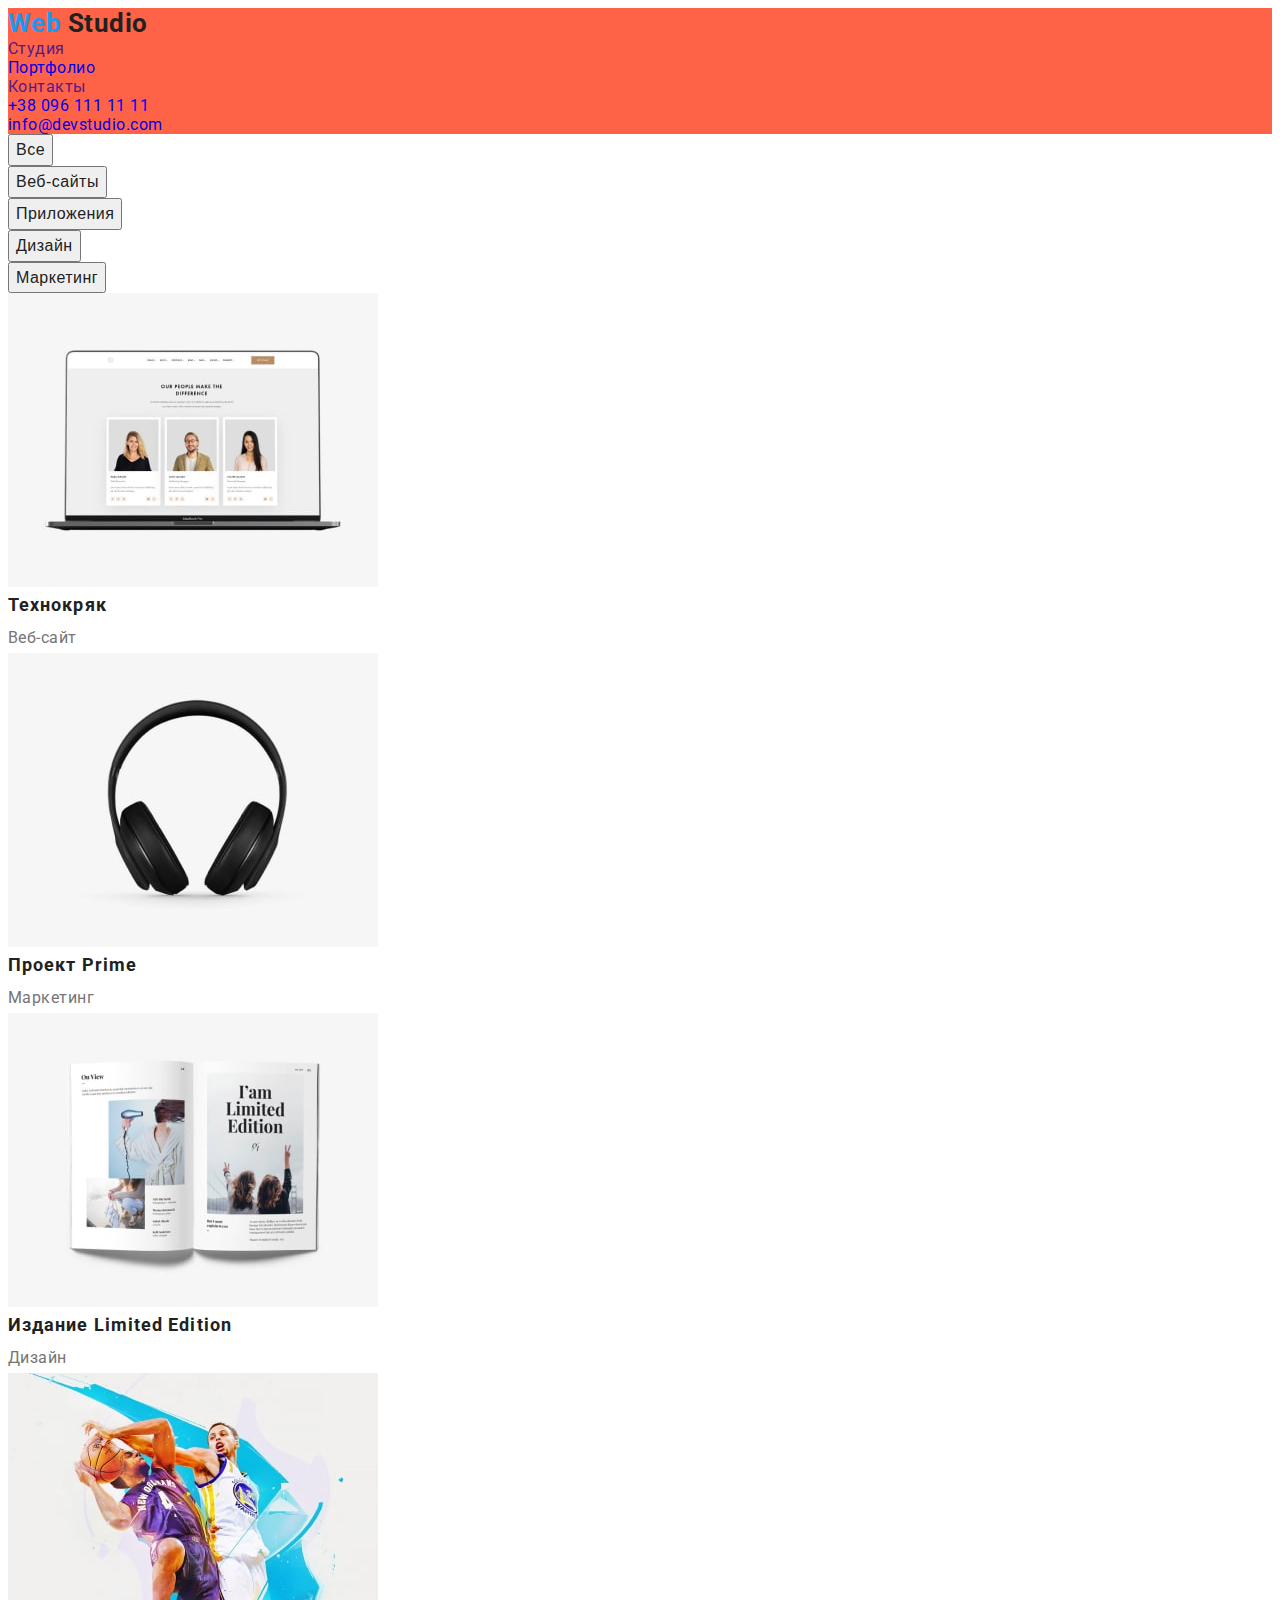
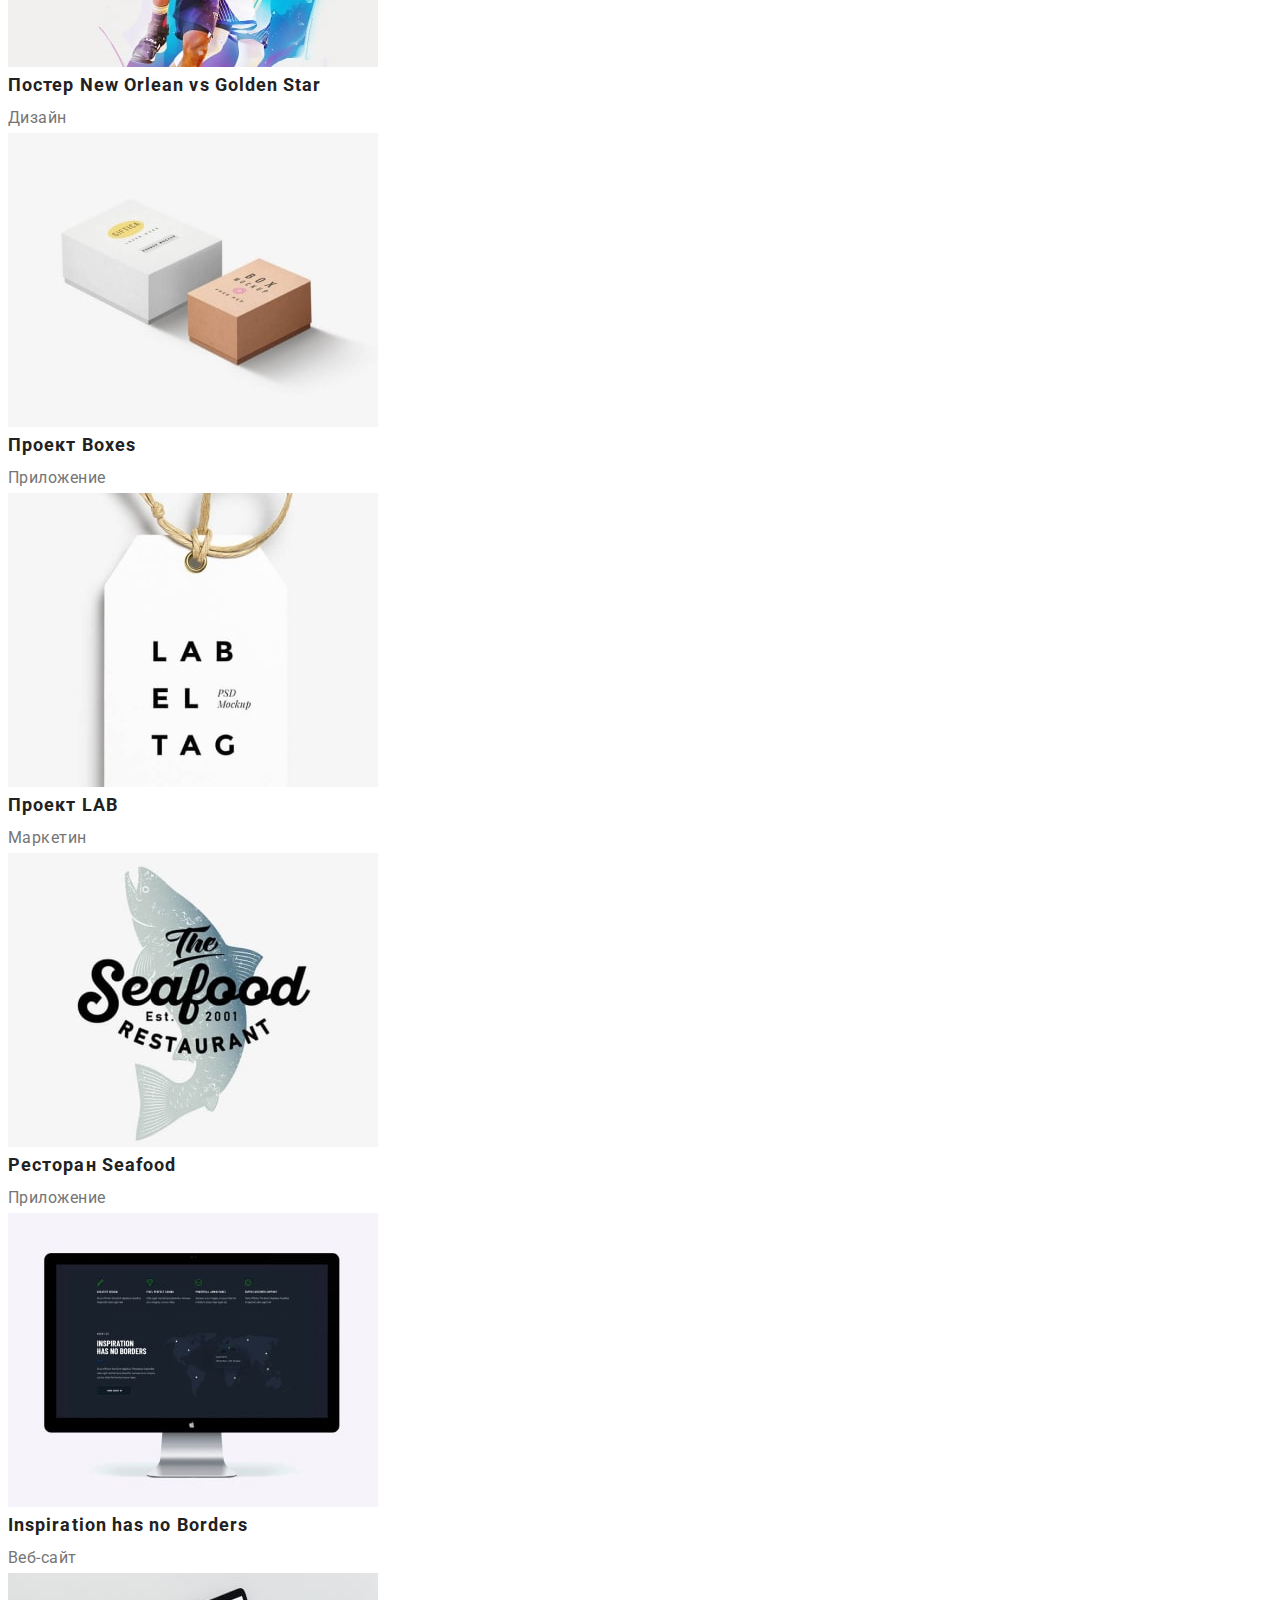
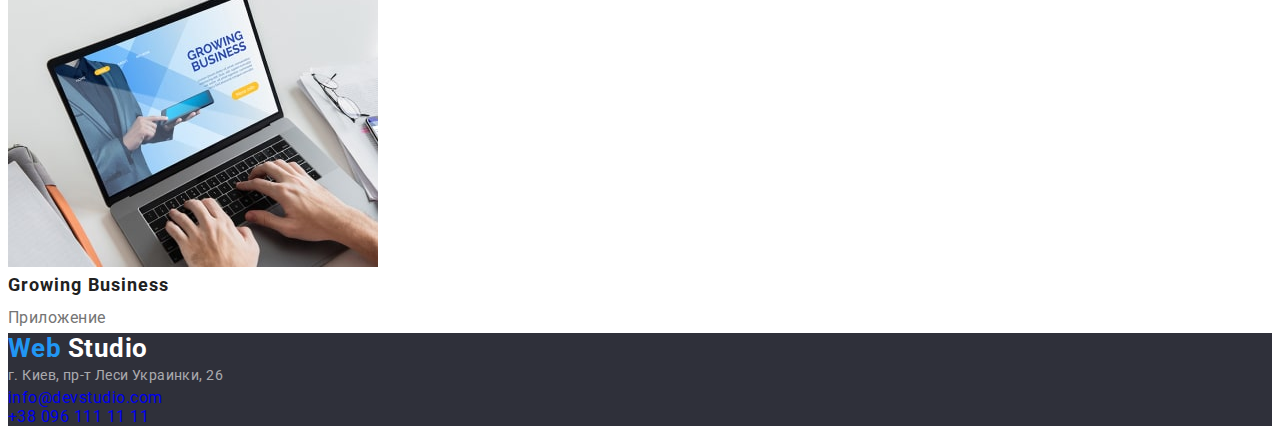
==== portfolio.html @ abbcbef1 "дом работа 3" ====
<!DOCTYPE html>
<html lang="ru">

<head>
    <meta charset="UTF-8">
    <meta http-equiv="X-UA-Compatible" content="IE=edge">
    <meta name="viewport" content="width=device-width, initial-scale=1.0">
    
    <title>portfolio</title>
    <link rel="preconnect" href="https://fonts.googleapis.com">
    <link rel="preconnect" href="https://fonts.gstatic.com" crossorigin>
    <link
        href="https://fonts.googleapis.com/css2?family=Montserrat:wght@400;700&family=Raleway:wght@700&family=Roboto:wght@400;500;700;900&display=swap"
        rel="stylesheet">

    <link rel="stylesheet" href="./css/style.css">

</head>
<body>    
    <header class="heder-page">
    
        <nav class="style-navig-list">
            <a class="logo " lang="en" href="./index.html"> Web <span class="accent-boton">Studio</span> </a>
    
            <ul >
                <li><a class="link  " href="">Студия</a></li>
                <li><a class="link" href="./portfolio.html" target="_blank">Портфолио</a></li>
                <li><a class="link" href="">Контакты</a></li>
            </ul>
        </nav>
    
        <ul class="contakt-list">
            <li><a class="link-tel " href="tel:+380961111111">+38 096 111 11 11</a></li>
            <li><a class="link-adress " href="mailto:info@devstudio.com">info@devstudio.com</a></li>
        </ul>
    
    </header>
    

    <!-- Герой-->
    <main>
        <!-- <h1>Навигация</h1> -->
        <section class="section-boton-navigation">
            <!-- Нужно скрыть -->

            <h1 class="section-hide">Навигация</h1>

            <ul class="botton-navigation">
                <li >
                    <button class="botons-stil pointer" type="button">Все</button>
                </li>
                <li >
                    <button class="botons-stil pointer" type="button">Веб-сайты</button>
                </li>
                <li >
                    <button  class="botons-stil pointer" type="button">Приложения</button>
                </li>
                <li >
                    <button class="botons-stil pointer"  type="button">Дизайн</button>
                </li>
                <li >
                    <button  class="botons-stil pointer" type="button">Маркетинг</button>
                </li>
            </ul>
            
        </section>

        <!-- <h2>картинки с описанием</h2> -->
        <section class="section-img-collection">
            <!-- Нужно скрыть -->
            <h2 class="section-hide">картинки с описанием</h2>

            <ul>
                <li class="section-img-list" >
                    <img src="./img/img_portfolio/img_1.jpg" alt="ноутбук с дизайнерами">
                    <h3 class="section-img-item">Технокряк</h3>
                    <p class="section-img-text">Веб-сайт</p>
                </li>
                <li class="section-img-list">
                    <img src="./img/img_portfolio/img_2.jpg" alt="наушники">
                    <h3 class="section-img-item" >Проект Prime</h3>
                    <p class="section-img-text">Маркетинг</p>
                </li>
                <li class="section-img-list">
                    <img src="./img/img_portfolio/img_3.jpg" alt="журнал">
                    <h3 class="section-img-item">Издание Limited Edition</h3>
                    <p class="section-img-text">Дизайн</p>
                </li>
                <li class="section-img-list">
                    <img src="./img/img_portfolio/img_4.jpg" alt="спорт">
                    <h3 class="section-img-item">Постер New Orlean vs Golden Star</h3>
                    <p class="section-img-text">Дизайн</p>
                </li>
                <li class="section-img-list">
                    <img src="./img/img_portfolio/img_5.jpg" alt="коробки">
                    <h3 class="section-img-item">Проект Boxes</h3>
                    <p class="section-img-text">Приложение</p>
                </li>
                <li class="section-img-list">
                    <img src="./img/img_portfolio/img_6.jpg" alt="бирка">
                    <h3 class="section-img-item">Проект LAB</h3>
                    <p class="section-img-text">Маркетин</p>
                </li>
                <li class="section-img-list">
                    <img src="./img/img_portfolio/img_7.jpg" alt="рыба">
                    <h3 class="section-img-item">Ресторан Seafood</h3>
                    <p class="section-img-text">Приложение</p>
                </li>
                <li class="section-img-list">
                    <img src="./img/img_portfolio/img_8.jpg" alt="монитор стационарный">
                    <h3 class="section-img-item">Inspiration has no Borders</h3>
                    <p class="section-img-text">Веб-сайт</p>
                </li>
                <li class="section-img-list">
                    <img src="./img/img_portfolio/img_9.jpg" alt="ноутбук">
                    <h3 class="section-img-item">Growing Business</h3>
                    <p class="section-img-text">Приложение</p>
                </li>
            </ul>


        </section>

    </main>
    <!-- Подвал -->
    <footer class="footer-page">
        <a class="logo " lang="en" href="./index.html"> Web <span class="accent-boton-footer">Studio</span> </a>
    
        <address class="footer-page-adres">г. Киев, пр-т Леси Украинки, 26</address>
    
        <ul>
            <li><a class="link-adress link" href="mailto:info@devstudio.com">info@devstudio.com</a></li>
            <li><a class="link-tel link" href="tel:+380961111111">+38 096 111 11 11</a></li>
    
        </ul>
    
    </footer>



</body>

</html>
---- css/style.css ----
:root {
  --primari-white-color:#ffffff;
  --variable-color: #2196f3;
  --text-color: #757575;
  --basic-color: #212121;
  --background-central:#2F303A;
}
a {
  text-decoration: none;
}
ul {
  list-style: none;
}
h1,
h2,
h3,
h4,
p
{
  margin-top: 0;
  margin-bottom: 0;
}
ul,
ol{
margin-top: 0;
margin-bottom: 0;
padding-left: 0;
}
img{
  display: block;
}
address{
  font-style: normal;
}
.accent:hover,
.acsent:focus {
}
body {
  font-family: "Roboto", sans-serif;
  text-color: var(--basic-color);
  background-color: var(--primari-white-color);
  letter-spacing: 0.03em;
}
/* ХЕДЕР */
.heder-page {
  background: tomato;
}
.link 
:hover,
:focus { 
  color: var(--variable-color);
  font-weight: 500;
  font-size: 14px;
  line-height: 1.14;
  letter-spacing: 0.02em;
}
/* Подсветка ссылок кнопок
/* .logo-text {
  color: #212121; */} 

.container{
  width:1170px;
  padding-left: 15px;
  padding-right: 15px;
  margin-left:auto;
  margin-right:auto;
  
  
}
.style-navig-list {
}
.logo {
  font-weight: 700;
  font-size: 26px;
  line-height: 1.19;
  color: var(--variable-color);
}
.accent-boton {
  color: var(--basic-color);
}
.boton-navig {
}
.contakt-list{

}
.pointer{
  cursor: pointer;
}
.link-adress
.link-tel{
font-weight: 500;
font-size: 14px;
line-height: 1.14;
letter-spacing: 0.02em;
color:var(--text-color)
}


/* ГЕРОЙ */
.section-list {
  background-color: var(--background-central);
}
.section-heder {
  font-weight: 900;
  font-size: 44px;
  line-height: 1.36;
  letter-spacing: 0.06em;
  color: var(--primari-white-color);
  
}
.section-baton {
  font-weight: 700;
  font-size: 16px;
  line-height: 1.87;
  display: flex;
  align-items: center;
  text-align: center;
  letter-spacing: 0.06em;
  color: var(--primari-white-color);
  background-color: var(--variable-color);
}
.section-main-first {
}
/* СПРЯТАТЬ ТЕКСТ */
.section-hide {
  display: none;
}
.section-main-heder {
  font-weight: 700;
  font-size: 14px;
  line-height: 1.14;
  letter-spacing: 0.03em;
  text-transform: uppercase;
  color: var(--basic-color);
}
.section-text {
  font-weight: 400;
  font-size: 14px;
  line-height: 1.71;
  letter-spacing: 0.03em;
  color: var(--text-color);
}
.section-picture {
}
.section-picture-img {
}
.section-main-picture,
.team-hader {
  font-weight: 700;
  font-size: 36px;
  line-height: 1.16;
  letter-spacing: 0.03em;
  color: var(--basic-color);
}
/* <!-- Секция 2--> */
.section-team {
}
.team-hader-employees {
}
.team-hader-list {
  font-weight: 500;
  font-size: 16px;
  line-height: 1.18;
  letter-spacing: 0.03em;
  color: var(--basic-color);
}
.team-hader-text {
  font-weight: 400;
  font-size: 16px;
  line-height: 1.18;
  letter-spacing: 0.03em;
  color: var(--text-color);
}
/* ПОДВАЛ */
.footer-page {
  background: #2f303a;
}
.footer-page-adres {
  font-family: "Roboto", sans-serif;
  font-weight: 400;
  font-size: 14px;
  line-height: 1.71;
  letter-spacing: 0.03em;
  color: rgba(255, 255, 255, 0.6);
}
.accent-boton-footer {
  color: var(--primari-white-color);
}
/* Портфолио */
.section-boton-nav{

}
.botton-navigation{


}
.botons-stil{
color:var(--basic-color);
font-weight: 500;
font-size: 16px;
line-height: 1.62;
letter-spacing: 0.03em;
}
.section-img-collection{

}
.section-img-list{

}
.section-img-item{
  font-weight:700;
font-size: 18px;
line-height: 2;
letter-spacing: 0.06em;
color:var(--basic-color);
}
.section-img-text{
  font-weight: 400;
font-size: 16px;
line-height: 1.87;
letter-spacing: 0.03em;
color:var(--text-color);
}
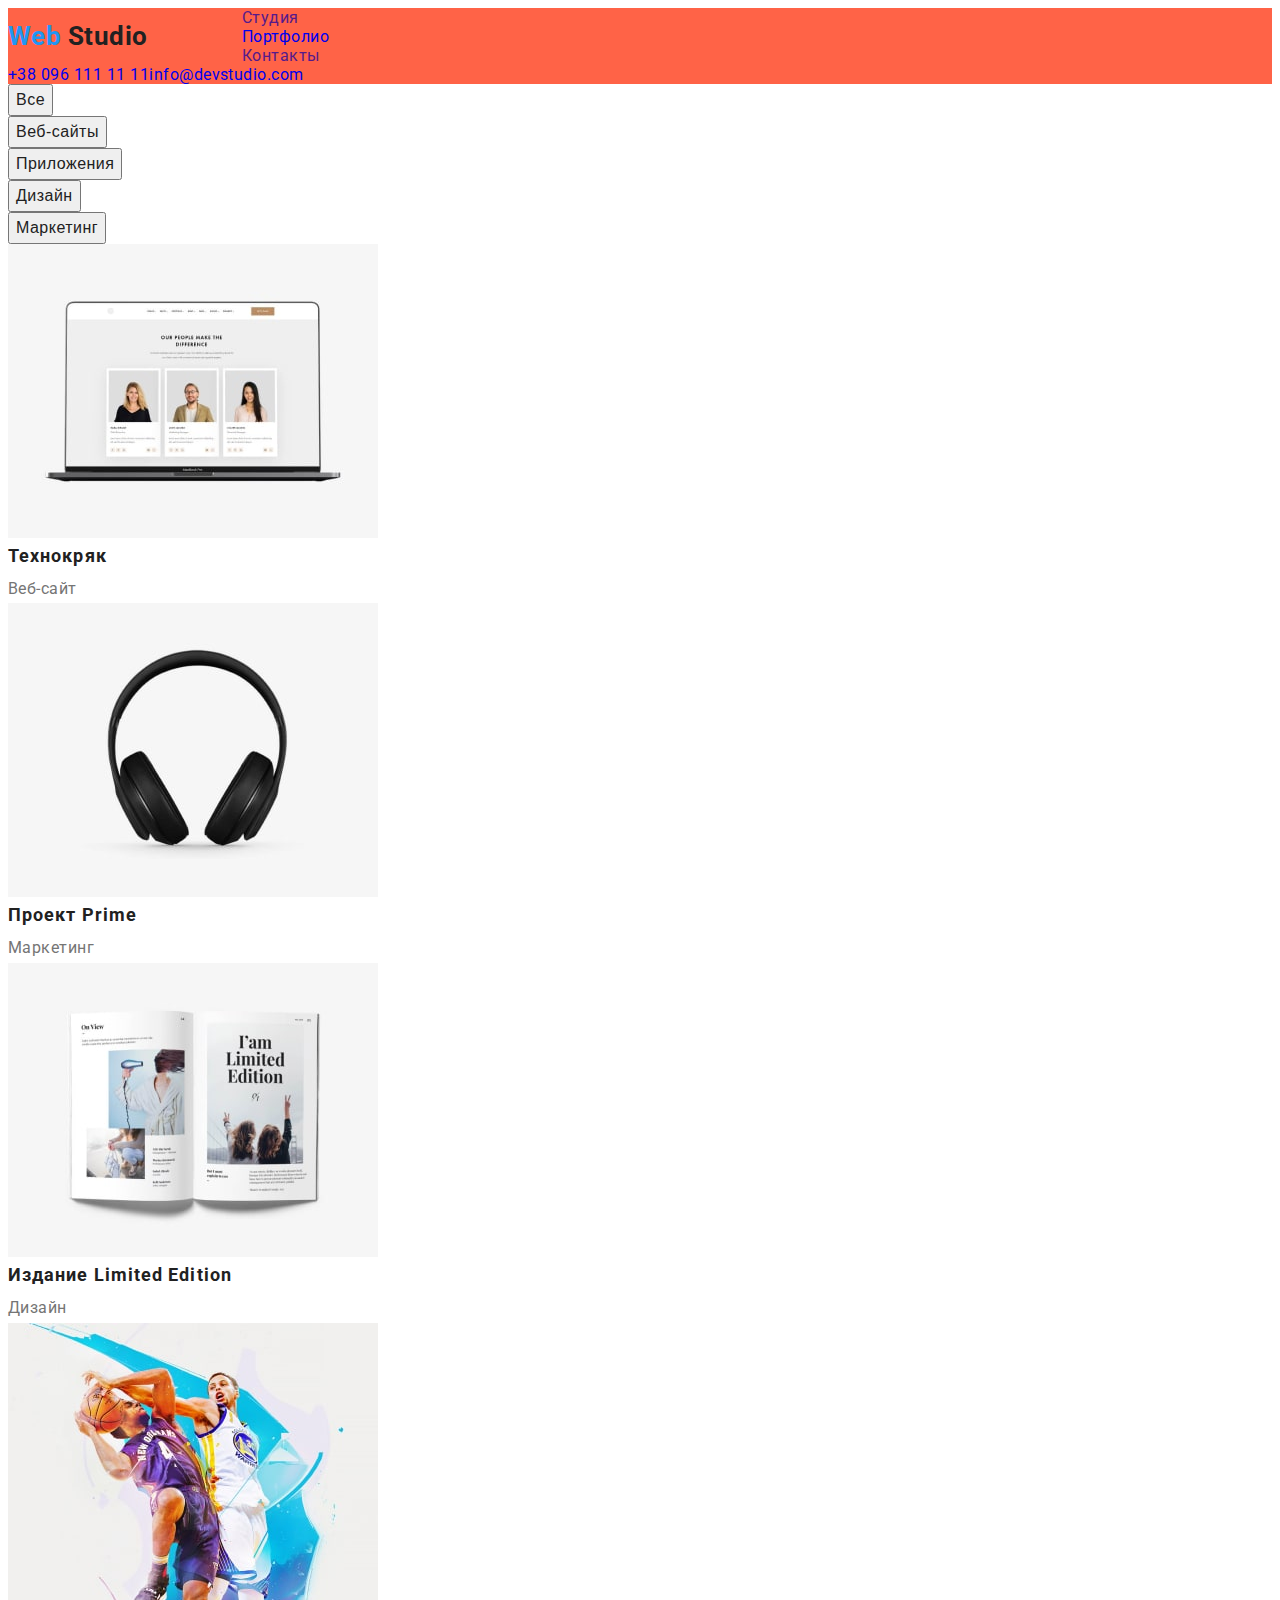
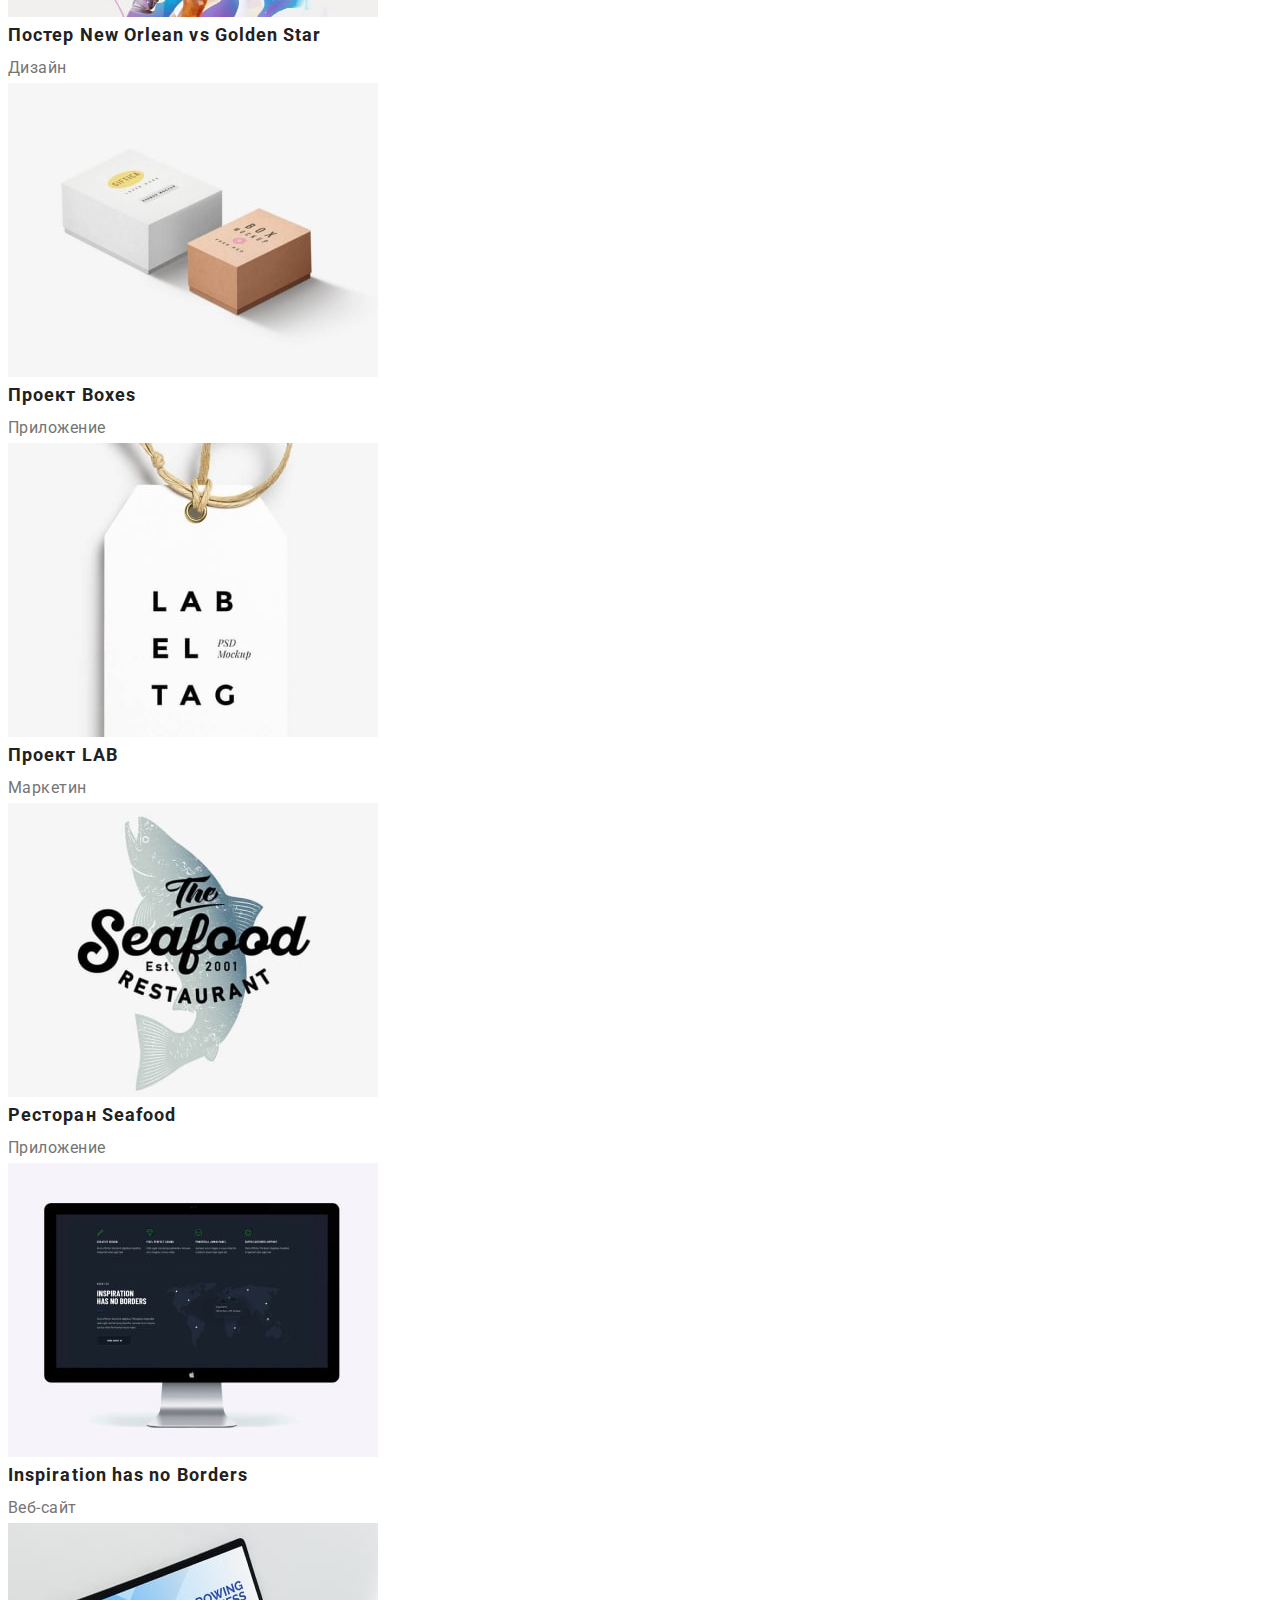
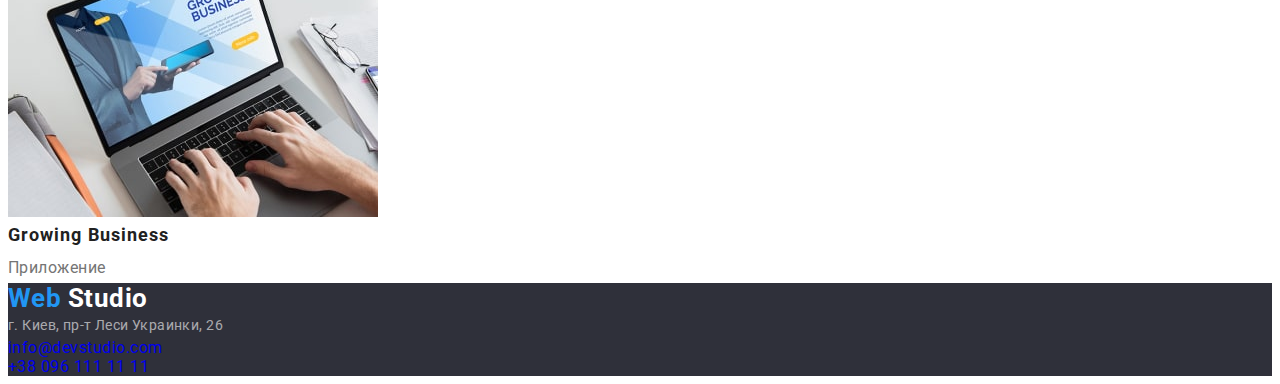
==== commit dfad1620: "ментору" ====
--- a/portfolio.html
+++ b/portfolio.html
@@ -20,7 +20,7 @@
     <header class="heder-page">
     
         <nav class="style-navig-list">
-            <a class="logo " lang="en" href="./index.html"> Web <span class="accent-boton">Studio</span> </a>
+            <a class="logo " lang="en" href="./index.html" target="_blank"> Web <span class="accent-boton">Studio</span> </a>
     
             <ul >
                 <li><a class="link  " href="">Студия</a></li>
--- a/css/style.css
+++ b/css/style.css
@@ -44,7 +44,81 @@
 /* ХЕДЕР */
 .heder-page {
   background: tomato;
-}
+  
+}
+.hader-container{
+  display: flex;
+  align-items: center;
+  
+}
+
+/* Подсветка ссылок кнопок
+/* .logo-text {
+  color: #212121; */} 
+
+.container{
+  width:50px;
+  padding-left: 15px;
+  padding-right: 15px;
+  margin-left:auto;
+  margin-right:auto;
+  
+  
+}
+.style-navig-list {
+  display: flex;
+  align-items: center;
+  
+}
+
+
+.logo {
+  font-weight: 700;
+  font-size: 26px;
+  line-height: 1.19;
+  color: var(--variable-color);
+  margin-right: 94px;
+
+}
+.navig-list{
+  display: flex;
+  align-items: center;
+}
+.navig-list-item:not(:last-child){
+  margin-right:50px ;
+}
+.link-list{
+  font-weight: 500;
+font-size: 14px;
+line-height: 1.14;
+letter-spacing: 0.02em;
+color:var(--basic-color);
+}
+
+
+  .contakt{
+font-weight: 500;
+font-size: 14px;
+line-height: 1.14;
+letter-spacing: 0.02em;
+color:var(--text-color)
+  }
+.contakt-list {
+  display: flex;
+  align-items: center;
+  margin-left: auto;
+  
+}
+.contakt-list-item:not(:last-child){
+margin-right:50px ;
+
+}
+.accent-boton {
+  color: var(--basic-color);
+}
+.boton-navig {
+}
+
 .link 
 :hover,
 :focus { 
@@ -54,46 +128,10 @@
   line-height: 1.14;
   letter-spacing: 0.02em;
 }
-/* Подсветка ссылок кнопок
-/* .logo-text {
-  color: #212121; */} 
-
-.container{
-  width:1170px;
-  padding-left: 15px;
-  padding-right: 15px;
-  margin-left:auto;
-  margin-right:auto;
-  
-  
-}
-.style-navig-list {
-}
-.logo {
-  font-weight: 700;
-  font-size: 26px;
-  line-height: 1.19;
-  color: var(--variable-color);
-}
-.accent-boton {
-  color: var(--basic-color);
-}
-.boton-navig {
-}
-.contakt-list{
-
-}
 .pointer{
   cursor: pointer;
 }
-.link-adress
-.link-tel{
-font-weight: 500;
-font-size: 14px;
-line-height: 1.14;
-letter-spacing: 0.02em;
-color:var(--text-color)
-}
+
 
 
 /* ГЕРОЙ */
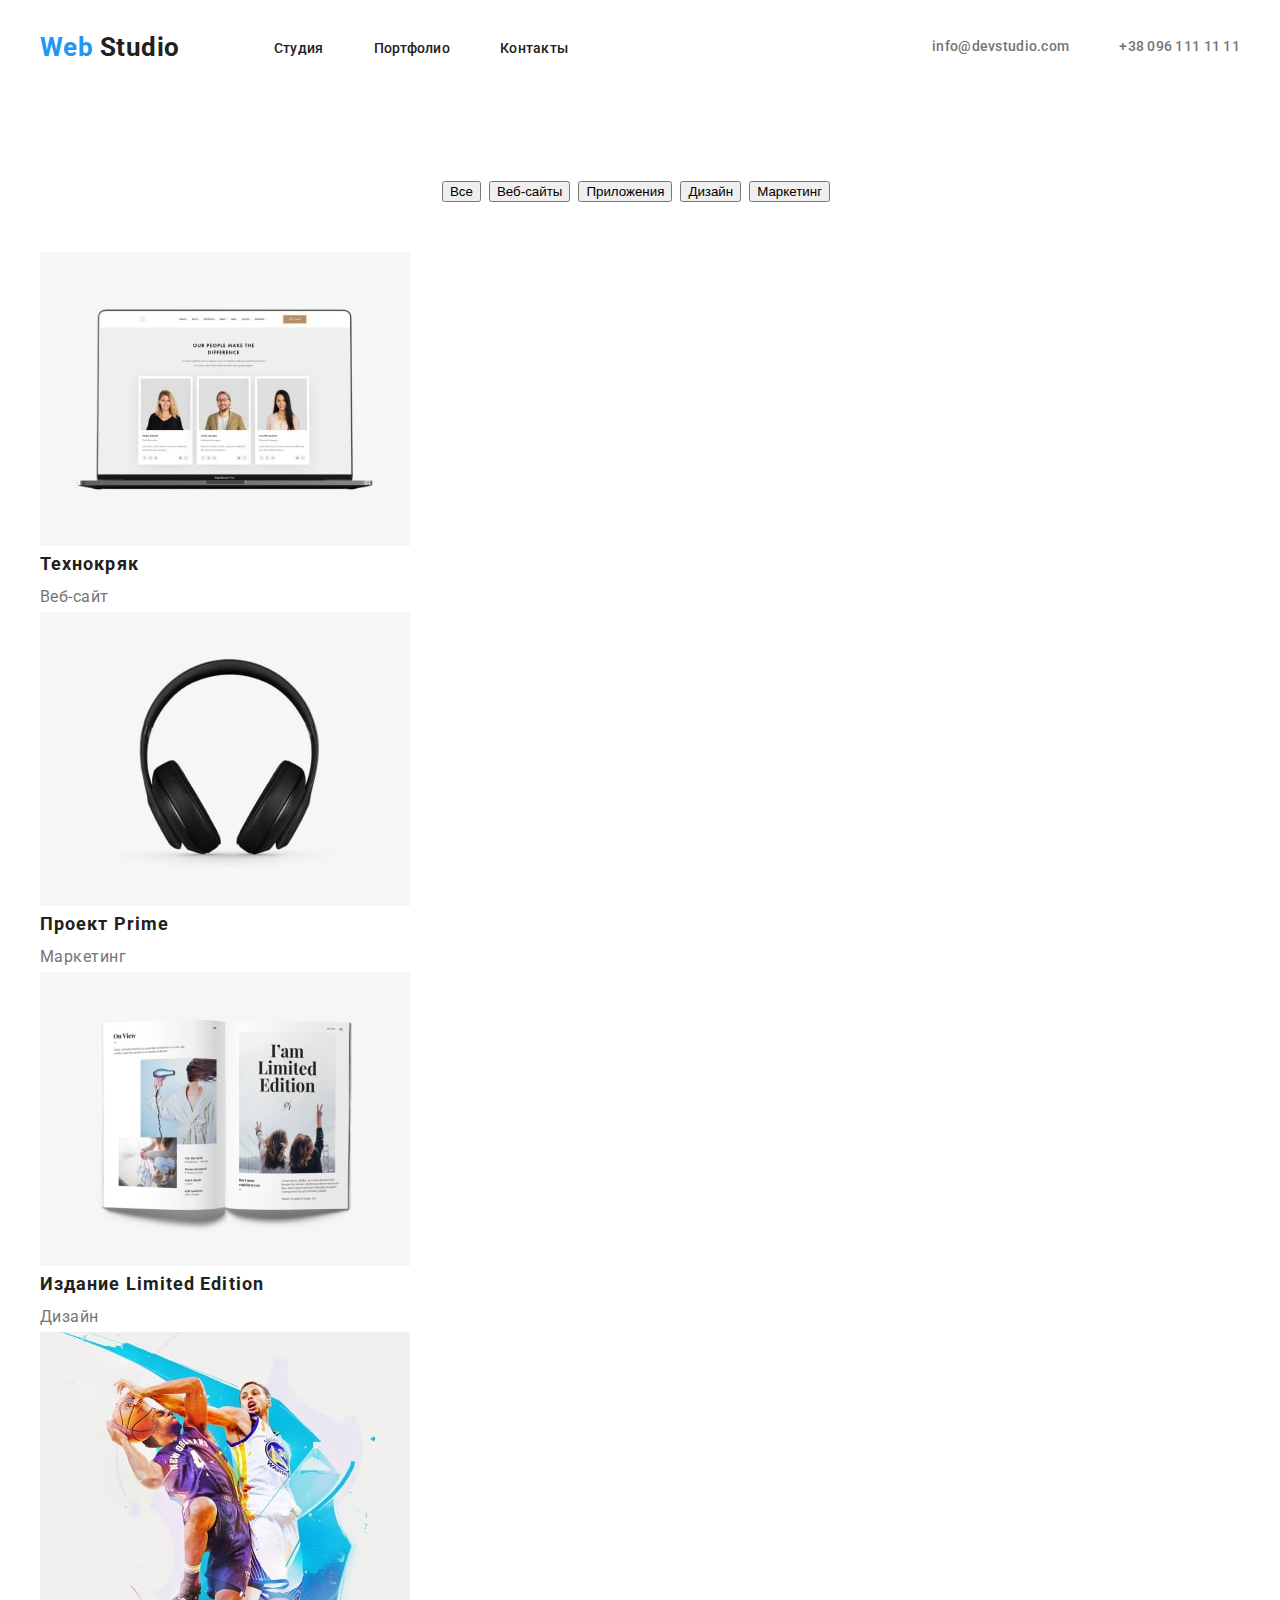
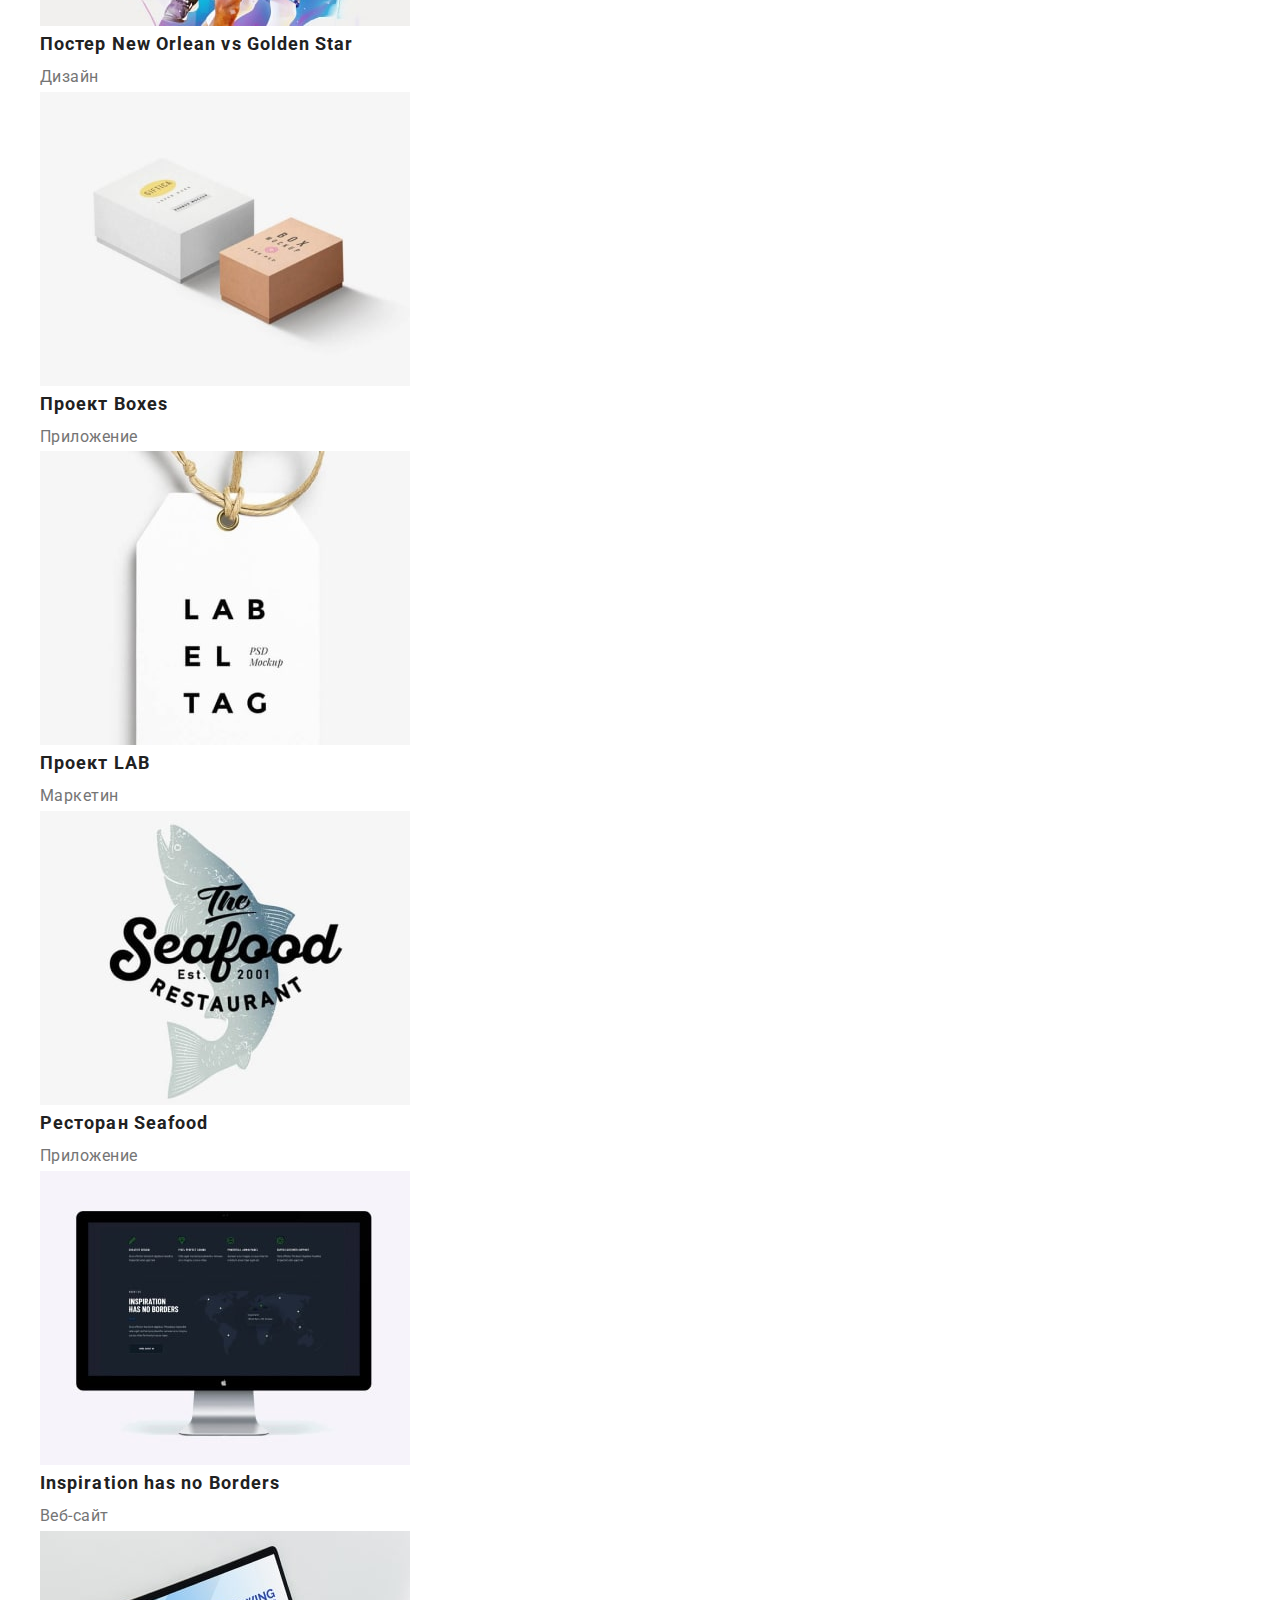
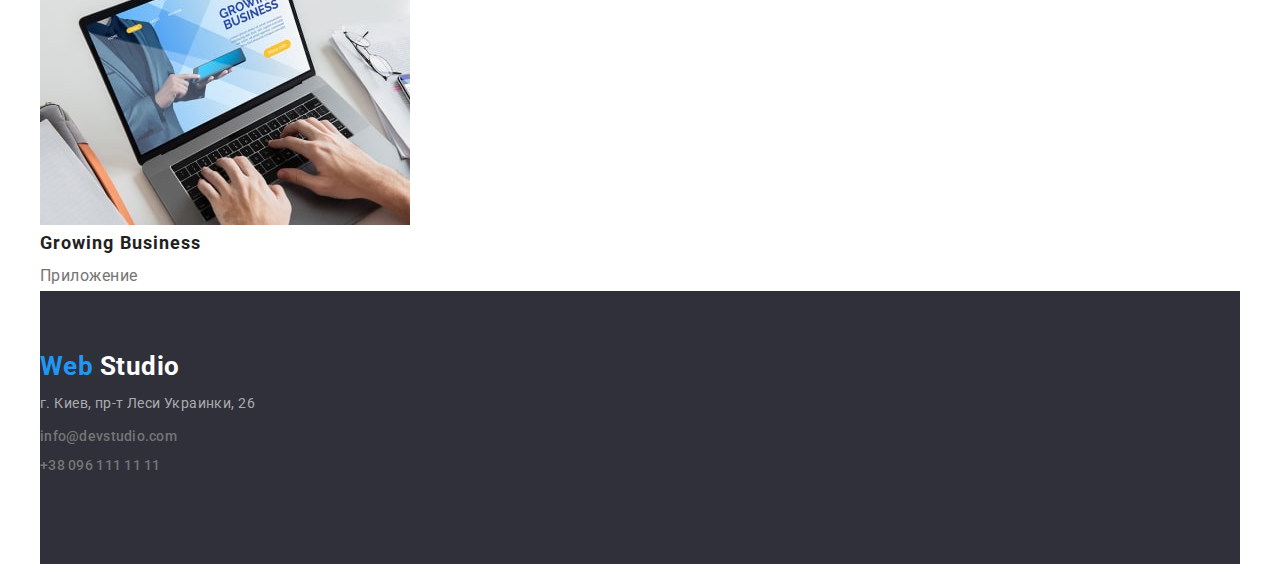
==== commit e0d61898: "выставил кнопки в портфол" ====
--- a/portfolio.html
+++ b/portfolio.html
@@ -17,124 +17,130 @@
 
 </head>
 <body>    
-    <header class="heder-page">
+    <header class="heder-page ">
+        <div class=" container hader-container ">
+            <nav class="style-navig-list">
+                <a class="logo " lang="en" href="./index.html"> Web <span class="accent-boton">Studio</span> </a>
     
-        <nav class="style-navig-list">
-            <a class="logo " lang="en" href="./index.html" target="_blank"> Web <span class="accent-boton">Studio</span> </a>
-    
-            <ul >
-                <li><a class="link  " href="">Студия</a></li>
-                <li><a class="link" href="./portfolio.html" target="_blank">Портфолио</a></li>
-                <li><a class="link" href="">Контакты</a></li>
-            </ul>
-        </nav>
-    
-        <ul class="contakt-list">
-            <li><a class="link-tel " href="tel:+380961111111">+38 096 111 11 11</a></li>
-            <li><a class="link-adress " href="mailto:info@devstudio.com">info@devstudio.com</a></li>
-        </ul>
-    
+                <ul class="navig-list">
+                    <li class="navig-list-item"><a class="link-list" href="">Студия</a></li>
+                    <li class="navig-list-item"><a class="link-list" href="./portfolio.html" target="_blank">Портфолио</a>
+                    </li>
+                    <li class="navig-list-item"><a class="link-list" href="">Контакты</a></li>
+                </ul>
+            </nav>
+            <div class="contakt-list">
+                <a class="contakt contakt-list-item" href="mailto:info@devstudio.com">info@devstudio.com</a>
+                <a class="contakt contakt-list-item" href="tel:+380961111111">+38 096 111 11 11</a>
+            </div>
+        </div>
     </header>
     
 
     <!-- Герой-->
     <main>
         <!-- <h1>Навигация</h1> -->
-        <section class="section-boton-navigation">
-            <!-- Нужно скрыть -->
+        <div class="container">
+            <section class="section-boton-navigation">
+                <!-- Нужно скрыть -->
 
-            <h1 class="section-hide">Навигация</h1>
+                <h1 class="section-hide">Навигация</h1>
 
-            <ul class="botton-navigation">
-                <li >
-                    <button class="botons-stil pointer" type="button">Все</button>
-                </li>
-                <li >
-                    <button class="botons-stil pointer" type="button">Веб-сайты</button>
-                </li>
-                <li >
-                    <button  class="botons-stil pointer" type="button">Приложения</button>
-                </li>
-                <li >
-                    <button class="botons-stil pointer"  type="button">Дизайн</button>
-                </li>
-                <li >
-                    <button  class="botons-stil pointer" type="button">Маркетинг</button>
-                </li>
-            </ul>
-            
-        </section>
+                <ul class="botton-navigation">
+                    <li class="navig-button-item " >
+                        <button class="botons-stil pointer " type="button">Все</button>
+                    </li>
+                    <li class="navig-button-item">
+                        <button class="botons-stil pointer" type="button">Веб-сайты</button>
+                    </li>
+                    <li class="navig-button-item" >
+                        <button  class="botons-stil pointer" type="button">Приложения</button>
+                    </li>
+                    <li class="navig-button-item">
+                        <button class="botons-stil pointer "  type="button">Дизайн</button>
+                    </li>
+                    <li class="navig-button-item">
+                        <button  class="botons-stil pointer" type="button">Маркетинг</button>
+                    </li>
+                </ul>
+                
+            </section>
+        </div>
 
         <!-- <h2>картинки с описанием</h2> -->
-        <section class="section-img-collection">
-            <!-- Нужно скрыть -->
-            <h2 class="section-hide">картинки с описанием</h2>
+        <div class="container">
+            <section class="section-img-collection">
+                <!-- Нужно скрыть -->
+                <h2 class="section-hide">картинки с описанием</h2>
 
-            <ul>
-                <li class="section-img-list" >
-                    <img src="./img/img_portfolio/img_1.jpg" alt="ноутбук с дизайнерами">
-                    <h3 class="section-img-item">Технокряк</h3>
-                    <p class="section-img-text">Веб-сайт</p>
-                </li>
-                <li class="section-img-list">
-                    <img src="./img/img_portfolio/img_2.jpg" alt="наушники">
-                    <h3 class="section-img-item" >Проект Prime</h3>
-                    <p class="section-img-text">Маркетинг</p>
-                </li>
-                <li class="section-img-list">
-                    <img src="./img/img_portfolio/img_3.jpg" alt="журнал">
-                    <h3 class="section-img-item">Издание Limited Edition</h3>
-                    <p class="section-img-text">Дизайн</p>
-                </li>
-                <li class="section-img-list">
-                    <img src="./img/img_portfolio/img_4.jpg" alt="спорт">
-                    <h3 class="section-img-item">Постер New Orlean vs Golden Star</h3>
-                    <p class="section-img-text">Дизайн</p>
-                </li>
-                <li class="section-img-list">
-                    <img src="./img/img_portfolio/img_5.jpg" alt="коробки">
-                    <h3 class="section-img-item">Проект Boxes</h3>
-                    <p class="section-img-text">Приложение</p>
-                </li>
-                <li class="section-img-list">
-                    <img src="./img/img_portfolio/img_6.jpg" alt="бирка">
-                    <h3 class="section-img-item">Проект LAB</h3>
-                    <p class="section-img-text">Маркетин</p>
-                </li>
-                <li class="section-img-list">
-                    <img src="./img/img_portfolio/img_7.jpg" alt="рыба">
-                    <h3 class="section-img-item">Ресторан Seafood</h3>
-                    <p class="section-img-text">Приложение</p>
-                </li>
-                <li class="section-img-list">
-                    <img src="./img/img_portfolio/img_8.jpg" alt="монитор стационарный">
-                    <h3 class="section-img-item">Inspiration has no Borders</h3>
-                    <p class="section-img-text">Веб-сайт</p>
-                </li>
-                <li class="section-img-list">
-                    <img src="./img/img_portfolio/img_9.jpg" alt="ноутбук">
-                    <h3 class="section-img-item">Growing Business</h3>
-                    <p class="section-img-text">Приложение</p>
-                </li>
-            </ul>
-
-
-        </section>
+                    <ul>
+                        <li class="section-img-list" >
+                            <img src="./img/img_portfolio/img_1.jpg" alt="ноутбук с дизайнерами">
+                            <h3 class="section-img-item">Технокряк</h3>
+                            <p class="section-img-text">Веб-сайт</p>
+                        </li>
+                        <li class="section-img-list">
+                            <img src="./img/img_portfolio/img_2.jpg" alt="наушники">
+                            <h3 class="section-img-item" >Проект Prime</h3>
+                            <p class="section-img-text">Маркетинг</p>
+                        </li>
+                        <li class="section-img-list">
+                            <img src="./img/img_portfolio/img_3.jpg" alt="журнал">
+                            <h3 class="section-img-item">Издание Limited Edition</h3>
+                            <p class="section-img-text">Дизайн</p>
+                        </li>
+                        <li class="section-img-list">
+                            <img src="./img/img_portfolio/img_4.jpg" alt="спорт">
+                            <h3 class="section-img-item">Постер New Orlean vs Golden Star</h3>
+                            <p class="section-img-text">Дизайн</p>
+                        </li>
+                        <li class="section-img-list">
+                            <img src="./img/img_portfolio/img_5.jpg" alt="коробки">
+                            <h3 class="section-img-item">Проект Boxes</h3>
+                            <p class="section-img-text">Приложение</p>
+                        </li>
+                        <li class="section-img-list">
+                            <img src="./img/img_portfolio/img_6.jpg" alt="бирка">
+                            <h3 class="section-img-item">Проект LAB</h3>
+                            <p class="section-img-text">Маркетин</p>
+                        </li>
+                        <li class="section-img-list">
+                            <img src="./img/img_portfolio/img_7.jpg" alt="рыба">
+                            <h3 class="section-img-item">Ресторан Seafood</h3>
+                            <p class="section-img-text">Приложение</p>
+                        </li>
+                        <li class="section-img-list">
+                            <img src="./img/img_portfolio/img_8.jpg" alt="монитор стационарный">
+                            <h3 class="section-img-item">Inspiration has no Borders</h3>
+                            <p class="section-img-text">Веб-сайт</p>
+                        </li>
+                        <li class="section-img-list">
+                            <img src="./img/img_portfolio/img_9.jpg" alt="ноутбук">
+                            <h3 class="section-img-item">Growing Business</h3>
+                            <p class="section-img-text">Приложение</p>
+                        </li>
+                    </ul>
+            </section>
+        </div>
 
     </main>
     <!-- Подвал -->
-    <footer class="footer-page">
-        <a class="logo " lang="en" href="./index.html"> Web <span class="accent-boton-footer">Studio</span> </a>
+    <div class="container">
+        <footer class="footer-page">
+            <div class="footer-page-logo">
+                <a class="logo " lang="en" href="./index.html"> Web <span class="accent-boton-footer">Studio</span> </a>
+            </div>
     
-        <address class="footer-page-adres">г. Киев, пр-т Леси Украинки, 26</address>
+            <address class="footer-page-adres">г. Киев, пр-т Леси Украинки, 26</address>
     
-        <ul>
-            <li><a class="link-adress link" href="mailto:info@devstudio.com">info@devstudio.com</a></li>
-            <li><a class="link-tel link" href="tel:+380961111111">+38 096 111 11 11</a></li>
+            <ul class="footer-navigation-list">
+                <li class="logo-navig-mail "> <a class="contakt " href="mailto:info@devstudio.com">info@devstudio.com</a>
+                </li>
+                <li class="logo-navig-tel"><a class="contakt " href="tel:+380961111111">+38 096 111 11 11</a></li>
+            </ul>
     
-        </ul>
-    
-    </footer>
+        </footer>
+    </div>
 
 
 
--- a/css/style.css
+++ b/css/style.css
@@ -1,9 +1,9 @@
 :root {
-  --primari-white-color:#ffffff;
+  --primari-white-color: #ffffff;
   --variable-color: #2196f3;
   --text-color: #757575;
   --basic-color: #212121;
-  --background-central:#2F303A;
+  --background-central: #2f303a;
 }
 a {
   text-decoration: none;
@@ -15,22 +15,25 @@
 h2,
 h3,
 h4,
-p
-{
+p {
   margin-top: 0;
   margin-bottom: 0;
 }
 ul,
-ol{
-margin-top: 0;
-margin-bottom: 0;
-padding-left: 0;
-}
-img{
+ol {
+  margin-top: 0;
+  margin-bottom: 0;
+  padding-left: 0;
+}
+img {
   display: block;
 }
-address{
+address {
   font-style: normal;
+}
+.cection {
+  padding-top: 94px;
+  padding-bottom: 94px;
 }
 .accent:hover,
 .acsent:focus {
@@ -41,36 +44,37 @@
   background-color: var(--primari-white-color);
   letter-spacing: 0.03em;
 }
+
+  
+
 /* ХЕДЕР */
 .heder-page {
-  background: tomato;
-  
-}
-.hader-container{
-  display: flex;
-  align-items: center;
-  
+  background: var(--primari-white-color);
+  display: flex;
+  align-items: center;
+  padding-top: 24px;
+  padding-bottom: 24px;
+}
+.hader-container {
+  display: flex;
+  align-items: center;
 }
 
 /* Подсветка ссылок кнопок
 /* .logo-text {
-  color: #212121; */} 
-
-.container{
-  width:50px;
+  color: #212121; */
+
+.container {
+  width: 1200px;
   padding-left: 15px;
   padding-right: 15px;
-  margin-left:auto;
-  margin-right:auto;
-  
-  
+  margin-left: auto;
+  margin-right: auto;
 }
 .style-navig-list {
   display: flex;
   align-items: center;
-  
-}
-
+}
 
 .logo {
   font-weight: 700;
@@ -78,61 +82,40 @@
   line-height: 1.19;
   color: var(--variable-color);
   margin-right: 94px;
-
-}
-.navig-list{
-  display: flex;
-  align-items: center;
-}
-.navig-list-item:not(:last-child){
-  margin-right:50px ;
-}
-.link-list{
-  font-weight: 500;
-font-size: 14px;
-line-height: 1.14;
-letter-spacing: 0.02em;
-color:var(--basic-color);
-}
-
-
-  .contakt{
-font-weight: 500;
-font-size: 14px;
-line-height: 1.14;
-letter-spacing: 0.02em;
-color:var(--text-color)
-  }
-.contakt-list {
-  display: flex;
-  align-items: center;
-  margin-left: auto;
-  
-}
-.contakt-list-item:not(:last-child){
-margin-right:50px ;
-
 }
 .accent-boton {
   color: var(--basic-color);
 }
-.boton-navig {
-}
-
-.link 
-:hover,
-:focus { 
-  color: var(--variable-color);
+.navig-list {
+  display: flex;
+  align-items: center;
+}
+.navig-list-item:not(:last-child) {
+  margin-right: 50px;
+}
+.link-list {
   font-weight: 500;
   font-size: 14px;
   line-height: 1.14;
   letter-spacing: 0.02em;
-}
-.pointer{
-  cursor: pointer;
-}
-
-
+  color: var(--basic-color);
+}
+
+.contakt {
+  font-weight: 500;
+  font-size: 14px;
+  line-height: 1.14;
+  letter-spacing: 0.02em;
+  color: var(--text-color);
+}
+.contakt-list {
+  display: flex;
+  align-items: center;
+  margin-left: auto;
+}
+.contakt-list-item:not(:last-child) {
+  margin-right: 50px;
+}
 
 /* ГЕРОЙ */
 .section-list {
@@ -144,25 +127,50 @@
   line-height: 1.36;
   letter-spacing: 0.06em;
   color: var(--primari-white-color);
-  
+  align-items: center;
+  text-align: center;
+  padding-top: 200px;
+  padding-bottom: 280px;
+  margin-left: auto;
+  margin-right: auto;
+  width: 620px;
 }
 .section-baton {
   font-weight: 700;
   font-size: 16px;
   line-height: 1.87;
-  display: flex;
-  align-items: center;
-  text-align: center;
   letter-spacing: 0.06em;
   color: var(--primari-white-color);
   background-color: var(--variable-color);
-}
+  display: flex;
+  text-align: center;
+  margin-left: auto;
+  margin-right: auto;
+}
+
+.pointer :hover,
+:focus {
+  cursor: pointer;
+  color: var(--variable-color);
+}
+
+/* СЕКЦИЯ 1 */
 .section-main-first {
+  background-color: var(--primari-white-color);
 }
 /* СПРЯТАТЬ ТЕКСТ */
 .section-hide {
   display: none;
 }
+.main-first-description {
+  align-items: center;
+  display: flex;
+  margin-top: 94;
+}
+.navig-cection-one :not(:last-child) {
+  margin-right: 30px;
+}
+
 .section-main-heder {
   font-weight: 700;
   font-size: 14px;
@@ -170,18 +178,29 @@
   letter-spacing: 0.03em;
   text-transform: uppercase;
   color: var(--basic-color);
-}
+  width: 270px;
+}
+
 .section-text {
   font-weight: 400;
   font-size: 14px;
   line-height: 1.71;
   letter-spacing: 0.03em;
   color: var(--text-color);
+  margin-top: 10px;
+  width: 270px;
 }
 .section-picture {
+  background-color: var(--primari-white-color);
 }
 .section-picture-img {
-}
+  align-items: center;
+  display: flex;
+  justify-content: space-between;
+  flex-wrap: wrap;
+}
+
+/* 1-2 секции характеристики заголовка */
 .section-main-picture,
 .team-hader {
   font-weight: 700;
@@ -189,18 +208,38 @@
   line-height: 1.16;
   letter-spacing: 0.03em;
   color: var(--basic-color);
+  margin-left: auto;
+  margin-right: auto;
+  margin-bottom: 50px;
+  text-align: center;
 }
 /* <!-- Секция 2--> */
 .section-team {
+  background: #f5f4fa;
 }
 .team-hader-employees {
-}
+  align-items: center;
+  display: flex;
+  text-align: center;
+}
+.employees-card {
+  margin-right: 30px;
+  border-bottom-left-radius: 4px;
+  border-bottom-right-radius: 4px;
+  box-shadow: 0px 1px 3px rgba(0, 0, 0, 0.12), 0px 1px 1px rgba(0, 0, 0, 0.14),
+    0px 2px 1px rgba(0, 0, 0, 0.2);
+}
+/* :not(:nth-child(3n)) :not(:nth-last-child(-n + 3)) */
+/* margin-bottom: 30px; */
+/* margin-right: 30px; */
+
 .team-hader-list {
   font-weight: 500;
   font-size: 16px;
   line-height: 1.18;
   letter-spacing: 0.03em;
   color: var(--basic-color);
+  margin-top: 30px;
 }
 .team-hader-text {
   font-weight: 400;
@@ -208,11 +247,19 @@
   line-height: 1.18;
   letter-spacing: 0.03em;
   color: var(--text-color);
-}
+  margin-top: 10px;
+}
+
 /* ПОДВАЛ */
 .footer-page {
   background: #2f303a;
 }
+.footer-page-logo {
+  padding-top: 60px;
+}
+.accent-boton-footer {
+  color: var(--primari-white-color);
+}
 .footer-page-adres {
   font-family: "Roboto", sans-serif;
   font-weight: 400;
@@ -220,42 +267,74 @@
   line-height: 1.71;
   letter-spacing: 0.03em;
   color: rgba(255, 255, 255, 0.6);
-}
-.accent-boton-footer {
-  color: var(--primari-white-color);
-}
+  margin-top: 10px;
+}
+.logo-navig-tel {
+  margin-top: 10px;
+}
+.logo-navig-mail {
+  /* margin-top: 50px; */
+}
+.footer-navigation-list {
+  margin-top: 10px;
+  padding-bottom: 90px;
+}
+
+/* ==========222222222======== */
 /* Портфолио */
-.section-boton-nav{
-
-}
-.botton-navigation{
-
-
-}
-.botons-stil{
-color:var(--basic-color);
-font-weight: 500;
-font-size: 16px;
-line-height: 1.62;
-letter-spacing: 0.03em;
-}
-.section-img-collection{
-
-}
-.section-img-list{
-
-}
-.section-img-item{
-  font-weight:700;
-font-size: 18px;
-line-height: 2;
-letter-spacing: 0.06em;
-color:var(--basic-color);
-}
-.section-img-text{
+.section-boton-nav {
+  background: #e5e5e5;
+}
+.botton-navigation {
+  text-align: center;
+  align-items: center;
+  display: flex;
+  justify-content: center;
+  padding-top: 94px;
+  padding-bottom: 50px;
+  
+}
+.navig-button-item {
+  margin-right: 8px;
+  border-bottom-left-radius: 4px;
+  border-bottom-right-radius: 4px;
+  border-top-left-radius: 4px;
+  border-top-right-radius: 4px;
+  
+}
+
+}
+.botons-stil {
+  color: var(--basic-color);
+  font-weight: 500;
+  font-size: 16px;
+  line-height: 1.62;
+  letter-spacing: 0.03em;
+  padding-top: 6px;
+  padding-bottom: 6px;
+  padding-right: 20px;
+  padding-left: 20px;
+  text-align: center;
+  display: flex;
+  align-items: center;
+  background: #F5F4FA;
+  
+}
+.section-img-collection {
+}
+.section-img-list {
+}
+.section-img-item {
+  font-weight: 700;
+  font-size: 18px;
+  line-height: 2;
+  letter-spacing: 0.06em;
+  color: var(--basic-color);
+}
+.section-img-text {
   font-weight: 400;
-font-size: 16px;
-line-height: 1.87;
-letter-spacing: 0.03em;
-color:var(--text-color);
-}+  font-size: 16px;
+  line-height: 1.87;
+  letter-spacing: 0.03em;
+  color: var(--text-color);
+}
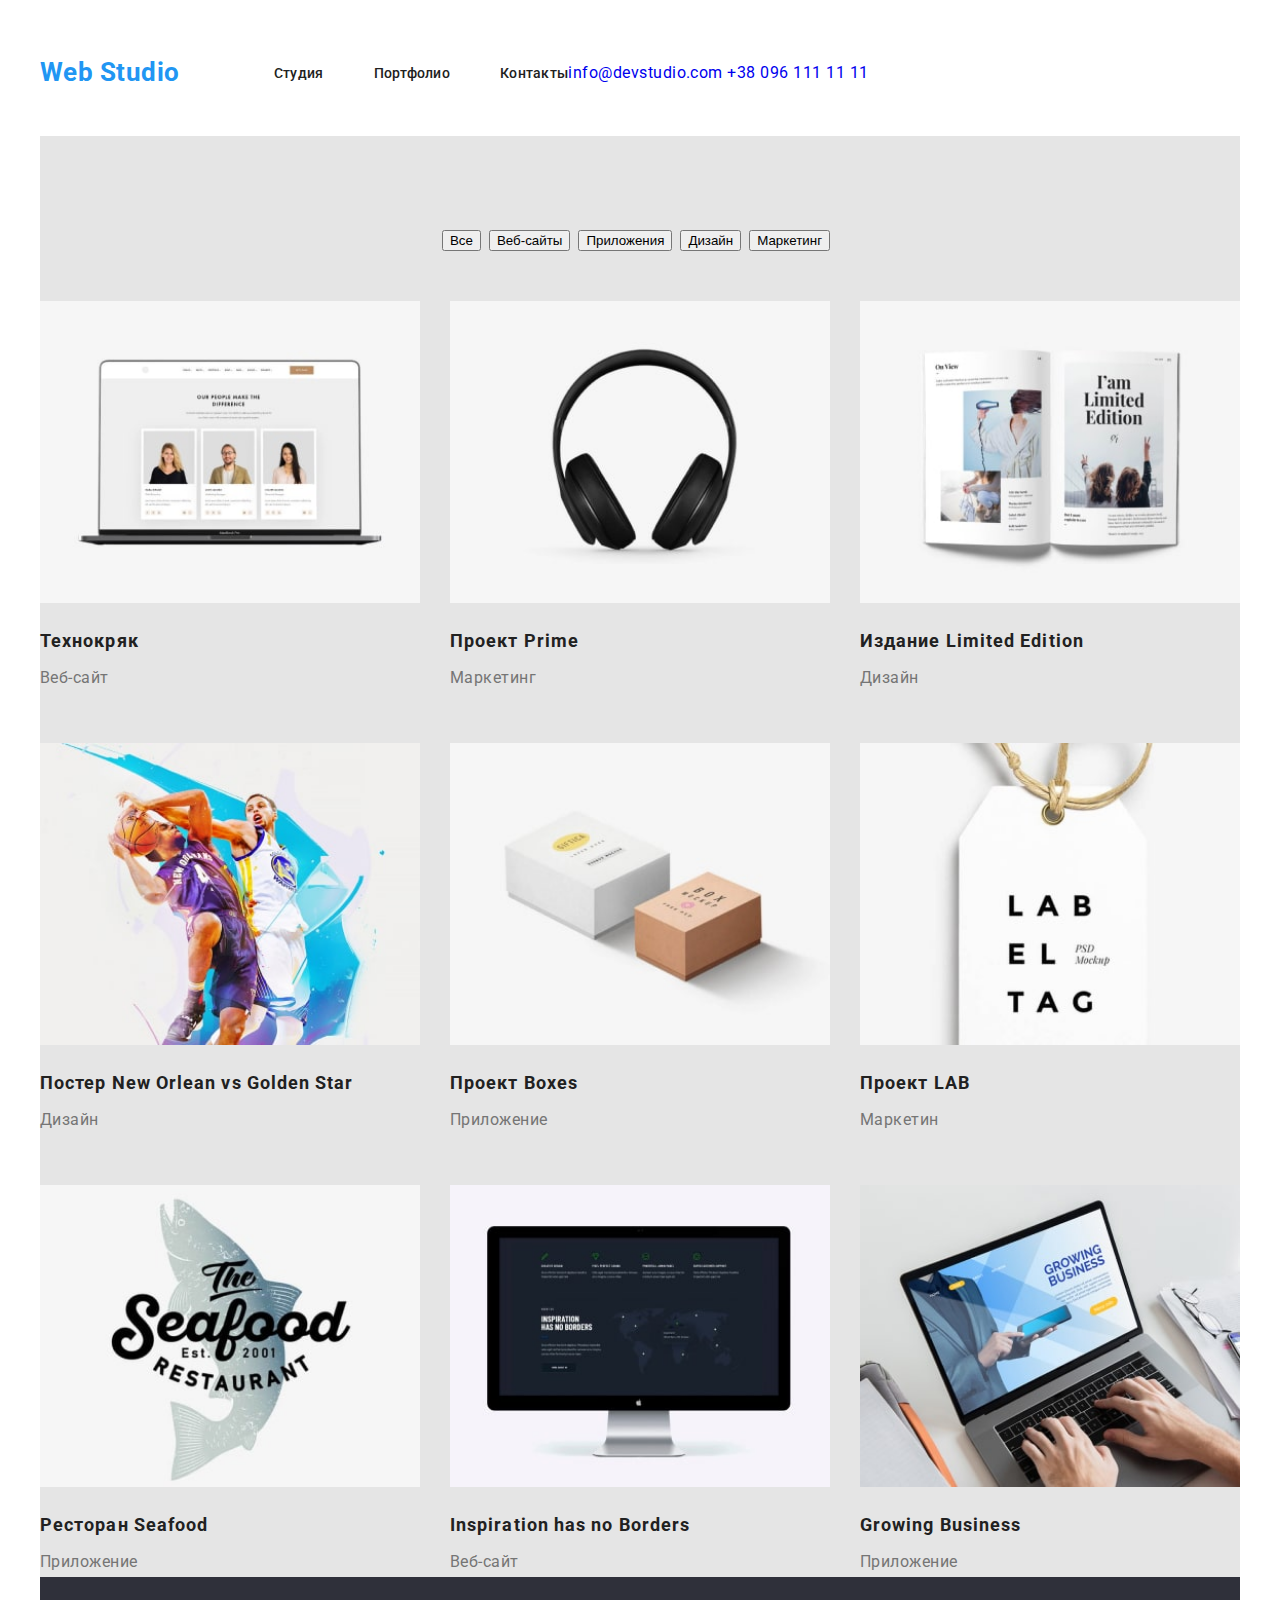
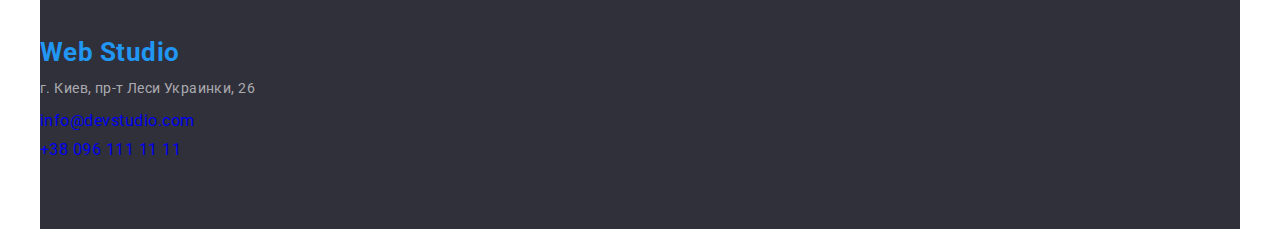
==== commit e30200d7: "Закончил вторую страницу без кнопок" ====
--- a/portfolio.html
+++ b/portfolio.html
@@ -41,23 +41,23 @@
     <main>
         <!-- <h1>Навигация</h1> -->
         <div class="container">
-            <section class="section-boton-navigation">
+            <section class="section-botton-navigation">
                 <!-- Нужно скрыть -->
 
                 <h1 class="section-hide">Навигация</h1>
 
                 <ul class="botton-navigation">
                     <li class="navig-button-item " >
-                        <button class="botons-stil pointer " type="button">Все</button>
+                        <button class="bottons-stil pointer " type="button">Все</button>
                     </li>
                     <li class="navig-button-item">
-                        <button class="botons-stil pointer" type="button">Веб-сайты</button>
+                        <button class="bottons-stil pointer" type="button">Веб-сайты</button>
                     </li>
                     <li class="navig-button-item" >
-                        <button  class="botons-stil pointer" type="button">Приложения</button>
+                        <button  class="bottons-stil pointer" type="button">Приложения</button>
                     </li>
                     <li class="navig-button-item">
-                        <button class="botons-stil pointer "  type="button">Дизайн</button>
+                        <button class="bottons-stil pointer "  type="button">Дизайн</button>
                     </li>
                     <li class="navig-button-item">
                         <button  class="botons-stil pointer" type="button">Маркетинг</button>
@@ -73,49 +73,49 @@
                 <!-- Нужно скрыть -->
                 <h2 class="section-hide">картинки с описанием</h2>
 
-                    <ul>
+                    <ul class="team-hader-companies">
                         <li class="section-img-list" >
-                            <img src="./img/img_portfolio/img_1.jpg" alt="ноутбук с дизайнерами">
+                            <img class="section-picture-list" src="./img/img_portfolio/img_1.jpg" alt="ноутбук с дизайнерами" width="380">
                             <h3 class="section-img-item">Технокряк</h3>
                             <p class="section-img-text">Веб-сайт</p>
                         </li>
                         <li class="section-img-list">
-                            <img src="./img/img_portfolio/img_2.jpg" alt="наушники">
+                            <img class="section-picture-list" src="./img/img_portfolio/img_2.jpg" alt="наушники" width="380">
                             <h3 class="section-img-item" >Проект Prime</h3>
                             <p class="section-img-text">Маркетинг</p>
                         </li>
                         <li class="section-img-list">
-                            <img src="./img/img_portfolio/img_3.jpg" alt="журнал">
+                            <img class="section-picture-list" src="./img/img_portfolio/img_3.jpg" alt="журнал" width="380">
                             <h3 class="section-img-item">Издание Limited Edition</h3>
                             <p class="section-img-text">Дизайн</p>
                         </li>
                         <li class="section-img-list">
-                            <img src="./img/img_portfolio/img_4.jpg" alt="спорт">
+                            <img class="section-picture-list" src="./img/img_portfolio/img_4.jpg" alt="спорт" width="380">
                             <h3 class="section-img-item">Постер New Orlean vs Golden Star</h3>
                             <p class="section-img-text">Дизайн</p>
                         </li>
                         <li class="section-img-list">
-                            <img src="./img/img_portfolio/img_5.jpg" alt="коробки">
+                            <img class="section-picture-list" src="./img/img_portfolio/img_5.jpg" alt="коробки" width="380">
                             <h3 class="section-img-item">Проект Boxes</h3>
                             <p class="section-img-text">Приложение</p>
                         </li>
                         <li class="section-img-list">
-                            <img src="./img/img_portfolio/img_6.jpg" alt="бирка">
+                            <img class="section-picture-list" src="./img/img_portfolio/img_6.jpg" alt="бирка" width="380">
                             <h3 class="section-img-item">Проект LAB</h3>
                             <p class="section-img-text">Маркетин</p>
                         </li>
                         <li class="section-img-list">
-                            <img src="./img/img_portfolio/img_7.jpg" alt="рыба">
+                            <img class="section-picture-list" src="./img/img_portfolio/img_7.jpg" alt="рыба" width="380">
                             <h3 class="section-img-item">Ресторан Seafood</h3>
                             <p class="section-img-text">Приложение</p>
                         </li>
                         <li class="section-img-list">
-                            <img src="./img/img_portfolio/img_8.jpg" alt="монитор стационарный">
+                            <img class="section-picture-list" src="./img/img_portfolio/img_8.jpg" alt="монитор стационарный" width="380">
                             <h3 class="section-img-item">Inspiration has no Borders</h3>
                             <p class="section-img-text">Веб-сайт</p>
                         </li>
                         <li class="section-img-list">
-                            <img src="./img/img_portfolio/img_9.jpg" alt="ноутбук">
+                            <img class="section-picture-list" src="./img/img_portfolio/img_9.jpg" alt="ноутбук" width="380">
                             <h3 class="section-img-item">Growing Business</h3>
                             <p class="section-img-text">Приложение</p>
                         </li>
--- a/css/style.css
+++ b/css/style.css
@@ -35,14 +35,12 @@
   padding-top: 94px;
   padding-bottom: 94px;
 }
-.accent:hover,
-.acsent:focus {
-}
+
 body {
   font-family: "Roboto", sans-serif;
-  text-color: var(--basic-color);
   background-color: var(--primari-white-color);
   letter-spacing: 0.03em;
+  
 }
 
   
@@ -58,6 +56,7 @@
 .hader-container {
   display: flex;
   align-items: center;
+  height: 80px;
 }
 
 /* Подсветка ссылок кнопок
@@ -83,7 +82,7 @@
   color: var(--variable-color);
   margin-right: 94px;
 }
-.accent-boton {
+.accent-botton {
   color: var(--basic-color);
 }
 .navig-list {
@@ -101,25 +100,31 @@
   color: var(--basic-color);
 }
 
-.contakt {
+.contaсt {
   font-weight: 500;
   font-size: 14px;
   line-height: 1.14;
   letter-spacing: 0.02em;
   color: var(--text-color);
 }
-.contakt-list {
-  display: flex;
-  align-items: center;
-  margin-left: auto;
-}
-.contakt-list-item:not(:last-child) {
+.contaсt-list {
+  display: flex;
+  align-items: center;
+  
+}
+.contaсt-list-item:not(:last-child) {
   margin-right: 50px;
 }
 
 /* ГЕРОЙ */
 .section-list {
   background-color: var(--background-central);
+  justify-content: center;
+  align-items: center;
+  display: flex;
+  flex-direction: column;
+  height: 600px;
+  
 }
 .section-heder {
   font-weight: 900;
@@ -127,31 +132,39 @@
   line-height: 1.36;
   letter-spacing: 0.06em;
   color: var(--primari-white-color);
-  align-items: center;
-  text-align: center;
-  padding-top: 200px;
-  padding-bottom: 280px;
-  margin-left: auto;
+  width: 696px;
+  text-align: center;}
+  
+  /* margin-left: auto;
   margin-right: auto;
-  width: 620px;
-}
-.section-baton {
+  */
+
+.section-batton {
   font-weight: 700;
   font-size: 16px;
   line-height: 1.87;
   letter-spacing: 0.06em;
   color: var(--primari-white-color);
+  text-align: center;
+  padding-left: 32px;
+  padding-bottom: 10px;
+  padding-right: 32px;
+  padding-top: 10px;
   background-color: var(--variable-color);
-  display: flex;
-  text-align: center;
-  margin-left: auto;
-  margin-right: auto;
+  border-radius: 4px;
+  
+  /* margin-left: auto;
+  margin-right: auto; */
 }
 
 .pointer :hover,
 :focus {
   cursor: pointer;
   color: var(--variable-color);
+}
+.section-batton-container{
+  margin-top: 30px;
+
 }
 
 /* СЕКЦИЯ 1 */
@@ -253,11 +266,14 @@
 /* ПОДВАЛ */
 .footer-page {
   background: #2f303a;
+  display: flex;
+  flex-direction: column;
+  height: 252px;
 }
 .footer-page-logo {
   padding-top: 60px;
 }
-.accent-boton-footer {
+.accent-botton-footer {
   color: var(--primari-white-color);
 }
 .footer-page-adres {
@@ -272,9 +288,7 @@
 .logo-navig-tel {
   margin-top: 10px;
 }
-.logo-navig-mail {
-  /* margin-top: 50px; */
-}
+
 .footer-navigation-list {
   margin-top: 10px;
   padding-bottom: 90px;
@@ -282,7 +296,7 @@
 
 /* ==========222222222======== */
 /* Портфолио */
-.section-boton-nav {
+.section-botton-navigation {
   background: #e5e5e5;
 }
 .botton-navigation {
@@ -291,7 +305,7 @@
   display: flex;
   justify-content: center;
   padding-top: 94px;
-  padding-bottom: 50px;
+  
   
 }
 .navig-button-item {
@@ -304,7 +318,7 @@
 }
 
 }
-.botons-stil {
+.bottons-stil {
   color: var(--basic-color);
   font-weight: 500;
   font-size: 16px;
@@ -313,16 +327,22 @@
   padding-top: 6px;
   padding-bottom: 6px;
   padding-right: 20px;
-  padding-left: 20px;
-  text-align: center;
-  display: flex;
-  align-items: center;
+  padding-left: 50px;
+  text-align: center;
   background: #F5F4FA;
   
 }
 .section-img-collection {
-}
-.section-img-list {
+  background: #E5E5E5;
+}
+.team-hader-companies{
+display: flex;
+align-items: center;
+flex-wrap: wrap;
+}
+
+.section-img-list:not(:nth-child(3n)) {
+  margin-right: 30px;
 }
 .section-img-item {
   font-weight: 700;
@@ -330,6 +350,7 @@
   line-height: 2;
   letter-spacing: 0.06em;
   color: var(--basic-color);
+  margin-top: 20px;
 }
 .section-img-text {
   font-weight: 400;
@@ -337,4 +358,9 @@
   line-height: 1.87;
   letter-spacing: 0.03em;
   color: var(--text-color);
-}
+  margin-top: 4px;
+  
+}
+.section-picture-list{
+  margin-top: 50px;
+}
